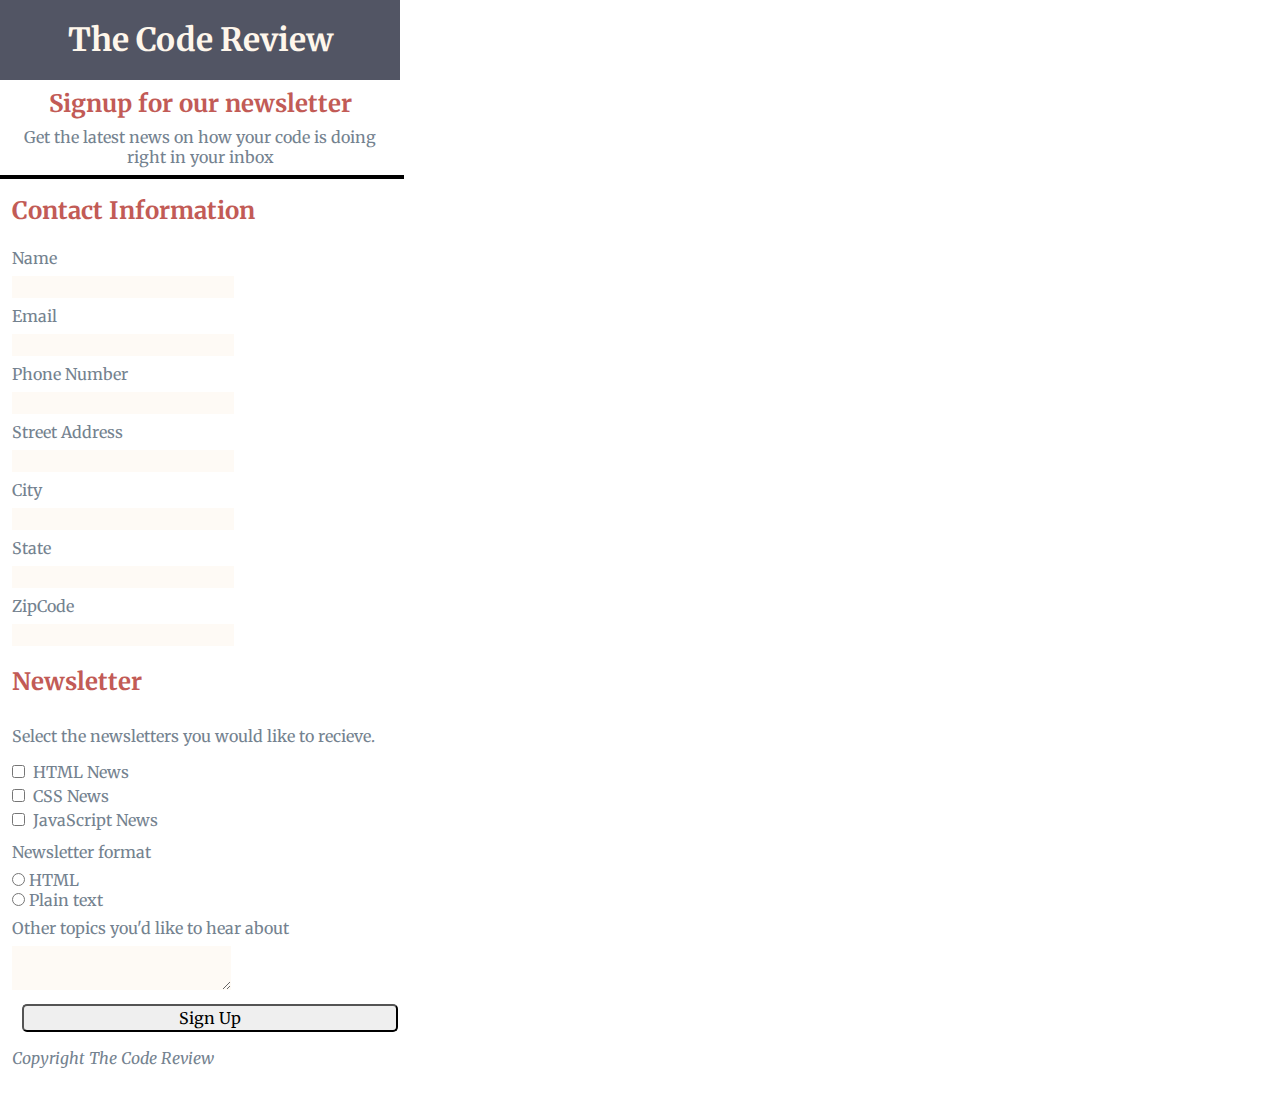
==== index.html @ 3e496ac3 "Changes to Style" ====
<!DOCTYPE html>
<html>
<title>Online Registration Form</title>
<link rel="stylesheet" type="text/css" href="stylesheets/normalize.css">
<link rel="stylesheet" type="text/css" href="stylesheets/style.css">
<meta name=viewport content="width=device-width, initial-scale=1">
<body>
<form action="index.html" method="post">
	<header>
	<h1>The Code Review</h1>
	<h2>Signup for our newsletter</h2>
	<p>Get the latest news on how your code is doing right in your inbox</p> <!--center align these two elements-->
	</header>
	<hr>
	
	<fieldset>
		<legend><h2>Contact Information</h2></legend>
		<label for="name">Name</label>
		<input type="text" id="name" name="user_name">
			
		<label for="mail">Email</label>
		<input type="email" id="mail" name="user_email">
			
		<label for="number">Phone Number</label>
		<input type="tel" id="number" name="user_number">

		<label for="street">Street Address</label>
		<input type="text" id="street" name="user_street">

		<label for="city">City</label>
		<input type="text" id="city" name="user_city">

		<label for="state">State</label>
		<input type="text" id="state" name="user_state">

		<label for="zipcode">ZipCode</label>
		<input type="tel" id="zipcode" name="user_zip">
	</fieldset>

	<fieldset>
		<legend><h2>Newsletter</h2></legend>
		<p>Select the newsletters you would like to recieve.</p>

		<input type="checkbox" id="html" value="html_news" name="user_news">
		<label class="light" for="html">HTML News</label>
		<br>
		<input type="checkbox" id="css" value="css_news" name="user_news">
		<label class="light" for="css">CSS News</label>
		<br>
		<input type="checkbox" id="js" value="js_news" name="user_news">
		<label class="light" for="js">JavaScript News</label>
		<br>

		<label for="newsformat">Newsletter format</label>
		<input type="radio" id="html_f" value="html_format" name="user_format">
		<label class="light" for="html_f">HTML</label>
		<br>
		<input type="radio" id="plain" value="plain_text" name="user_format">
		<label class="light" for="plain">Plain text</label>
		<br>

		<label for="topics">Other topics you'd like to hear about</label>
		<textarea id="topcs" name="user_topcs"></textarea>

		<button type="submit">Sign Up</button>

		<p><i>Copyright The Code Review</i></p>
	</fieldset>

</form>
</body>
</html>
---- stylesheets/style.css ----
@import url(https://fonts.googleapis.com/css?family=Merriweather);

body {
	background-color: white; 
	font-family: 'Merriweather', serif;
	width: 400px;
	max-width: 100%
	margin: 0 auto;
}

h1 {
	margin: 0;
	color: #FEF6EB;
	text-align:center;
}

h2 {
	margin: 8px 0;
}

header h1 {
	background-color: #525564;
	padding: 20px;
	color: #FEF6EB;
}

header h2,
header p{
	text-align: center;
}

header p {
	padding: 0 10px;
	margin: 8px 0;
}

hr {
	border: solid 2px black;
	/*padding-left:15px;
	padding-right: 15px;*/
	width: 100%;
}

legend, h2 {
	color: #c25b56;
	text-align: 
}

p,
label {
	color: #74828f;
}

fieldset {
	border: none;
}


label {
  display: block;
  margin: 8px 0;
}

label.light {
	display: inline;
}

button{
	display: block;
	margin: 10px;
	width: 100%;
	height: auto;
	border-radius: 5px;
	padding: 2px;
}
input,
textarea {
	border: none;
	background-color: rgba(254,246,235, .50);
	height: auto;
}

input[type="checkbox"] {
	margin: 0 4px 8px 0;
}

@media only screen and (min-width: 760px) {

}
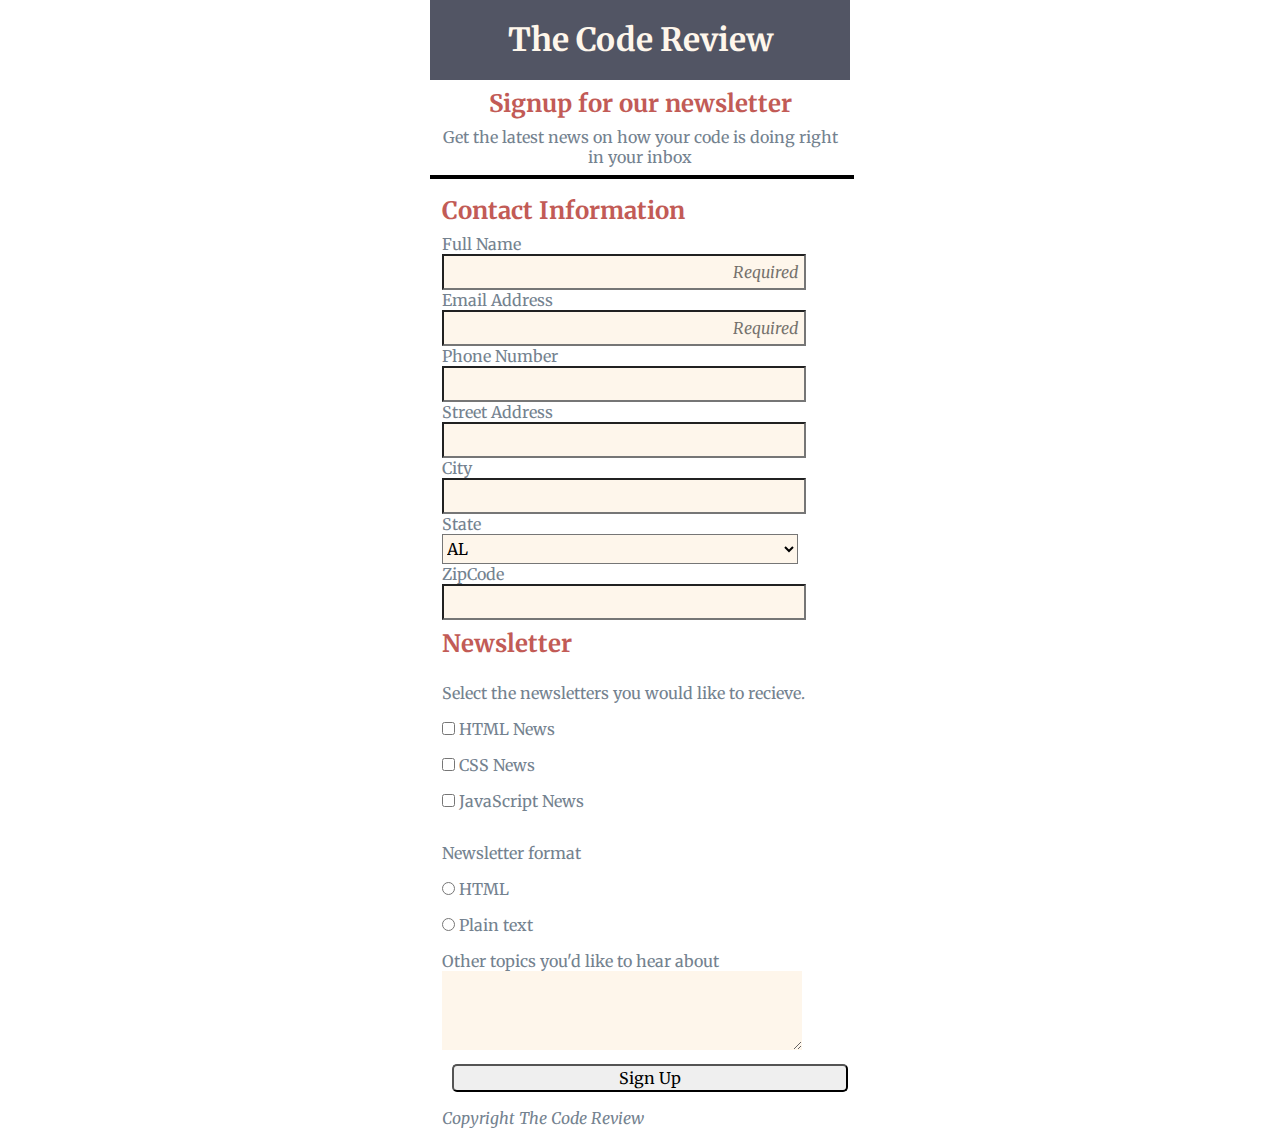
==== commit 4bdfd367: "Made Changes to styling" ====
--- a/index.html
+++ b/index.html
@@ -15,11 +15,11 @@
 	
 	<fieldset>
 		<legend><h2>Contact Information</h2></legend>
-		<label for="name">Name</label>
-		<input type="text" id="name" name="user_name">
+		<label for="name">Full Name</label>
+		<input type="text" id="name" name="user_name" placeholder="Required">
 			
-		<label for="mail">Email</label>
-		<input type="email" id="mail" name="user_email">
+		<label for="mail">Email Address</label>
+		<input type="email" id="mail" name="user_email" placeholder="Required">
 			
 		<label for="number">Phone Number</label>
 		<input type="tel" id="number" name="user_number">
@@ -31,7 +31,58 @@
 		<input type="text" id="city" name="user_city">
 
 		<label for="state">State</label>
-		<input type="text" id="state" name="user_state">
+		 	<select name="user_state" id="state" placeholder="Choose State">   
+                <option value="Alabama">AL</option>
+                <option value="Alaska">AK</option>
+                <option value="Arizona">AZ</option>
+                <option value="Arkansas">AR</option>
+                <option value="California">CA</option>
+                <option value="Colorado">CO</option>
+                <option value="Connecticut">CT</option>
+                <option value="Delaware">DE</option>
+                <option value="Florida">FL</option>
+                <option value="Georgia">GA</option>
+                <option value="Hawaii">HI</option>
+                <option value="Idaho">ID</option>
+                <option value="Illinois">IL</option>
+                <option value="Indiana">IN</option>
+                <option value="Iowa">IA</option>
+                <option value="Kansas">KS</option>
+                <option value="Kentucky">KY</option>
+                <option value="Louisiana">LA</option>
+                <option value="Maine">ME</option>
+                <option value="Maryland">MD</option>
+                <option value="Massachusetts">MA</option>
+                <option value="Michigan">MI</option>
+                <option value="Minnesota">MN</option>
+                <option value="Mississippi">MS</option>
+                <option value="Missouri">MO</option>
+                <option value="Montana">MT</option>
+                <option value="Nebraska">NE</option>
+                <option value="Nevada">NV</option>
+                <option value="New Hampshire">NH</option>
+                <option value="New Jersey">NJ</option>
+                <option value="New Mexico">NM</option>
+                <option value="New York">NY</option>
+                <option value="North Carolina">NC</option>
+                <option value="North Dakota">ND</option>
+                <option value="Ohio">OH</option>
+                <option value="Oklahoma">OK</option>
+                <option value="Oregon">OR</option>
+                <option value="Pennsylvania">PA</option>
+                <option value="Rhode Island">RI</option>
+                <option value="South Carolina">SC</option>
+                <option value="South Dakota">SD</option>
+                <option value="Tennessee">TN</option>
+                <option value="Texas">TX</option>
+                <option value="Utah">UT</option>
+                <option value="Vermont">VT</option>
+                <option value="Virginina">VA</option>
+                <option value="Washington">WA</option>
+                <option value="West Virginia">WV</option>
+                <option value="Wisconsin">WI</option>
+                <option value="Wyoming">WY</option>
+         </select>
 
 		<label for="zipcode">ZipCode</label>
 		<input type="tel" id="zipcode" name="user_zip">
@@ -51,7 +102,8 @@
 		<label class="light" for="js">JavaScript News</label>
 		<br>
 
-		<label for="newsformat">Newsletter format</label>
+		<p>Newsletter format</p>
+
 		<input type="radio" id="html_f" value="html_format" name="user_format">
 		<label class="light" for="html_f">HTML</label>
 		<br>
@@ -64,7 +116,7 @@
 
 		<button type="submit">Sign Up</button>
 
-		<p><i>Copyright The Code Review</i></p>
+		<p class="copyright"><i>Copyright The Code Review</i></p>
 	</fieldset>
 
 </form>
--- a/stylesheets/style.css
+++ b/stylesheets/style.css
@@ -3,8 +3,9 @@
 body {
 	background-color: white; 
 	font-family: 'Merriweather', serif;
-	width: 400px;
-	max-width: 100%
+	width: 420px;
+	max-width: 100%;
+    overflow-x: hidden;
 	margin: 0 auto;
 }
 
@@ -16,6 +17,8 @@
 
 h2 {
 	margin: 8px 0;
+	color: #c25b56;
+	text-align: 
 }
 
 header h1 {
@@ -41,10 +44,6 @@
 	width: 100%;
 }
 
-legend, h2 {
-	color: #c25b56;
-	text-align: 
-}
 
 p,
 label {
@@ -53,16 +52,23 @@
 
 fieldset {
 	border: none;
+	padding: 0 10px;
 }
 
+input::-webkit-input-placeholder {
+    direction: rtl;
+    text-align: right;
+    font-style: italic;
+    padding-right: 4px;
+}
 
 label {
   display: block;
-  margin: 8px 0;
 }
 
 label.light {
 	display: inline;
+	margin-bottom: 50px;
 }
 
 button{
@@ -73,20 +79,41 @@
 	border-radius: 5px;
 	padding: 2px;
 }
-input,
+
 textarea {
 	border: none;
-	background-color: rgba(254,246,235, .50);
-	height: auto;
+	height: 75px;
 }
 
-input[type="checkbox"] {
-	margin: 0 4px 8px 0;
+input[type="text"],
+input[type="email"],
+input[type="tel"],
+select,
+textarea {
+	width: 90%;
+	margin: 0 auto;
+	background-color: rgb(254,246,235);
 }
 
-@media only screen and (min-width: 760px) {
+input[type="text"],
+input[type="email"],
+input[type="tel"],
+select {
+	height: 30px;
+}
+
+input[type="checkbox"],
+input[type="radio"] {
+	margin-bottom: 20px;
+}
+
+button {
 
 }
+
+/*@media only screen and (min-width: 760px) {
+
+}*/
 
 
 
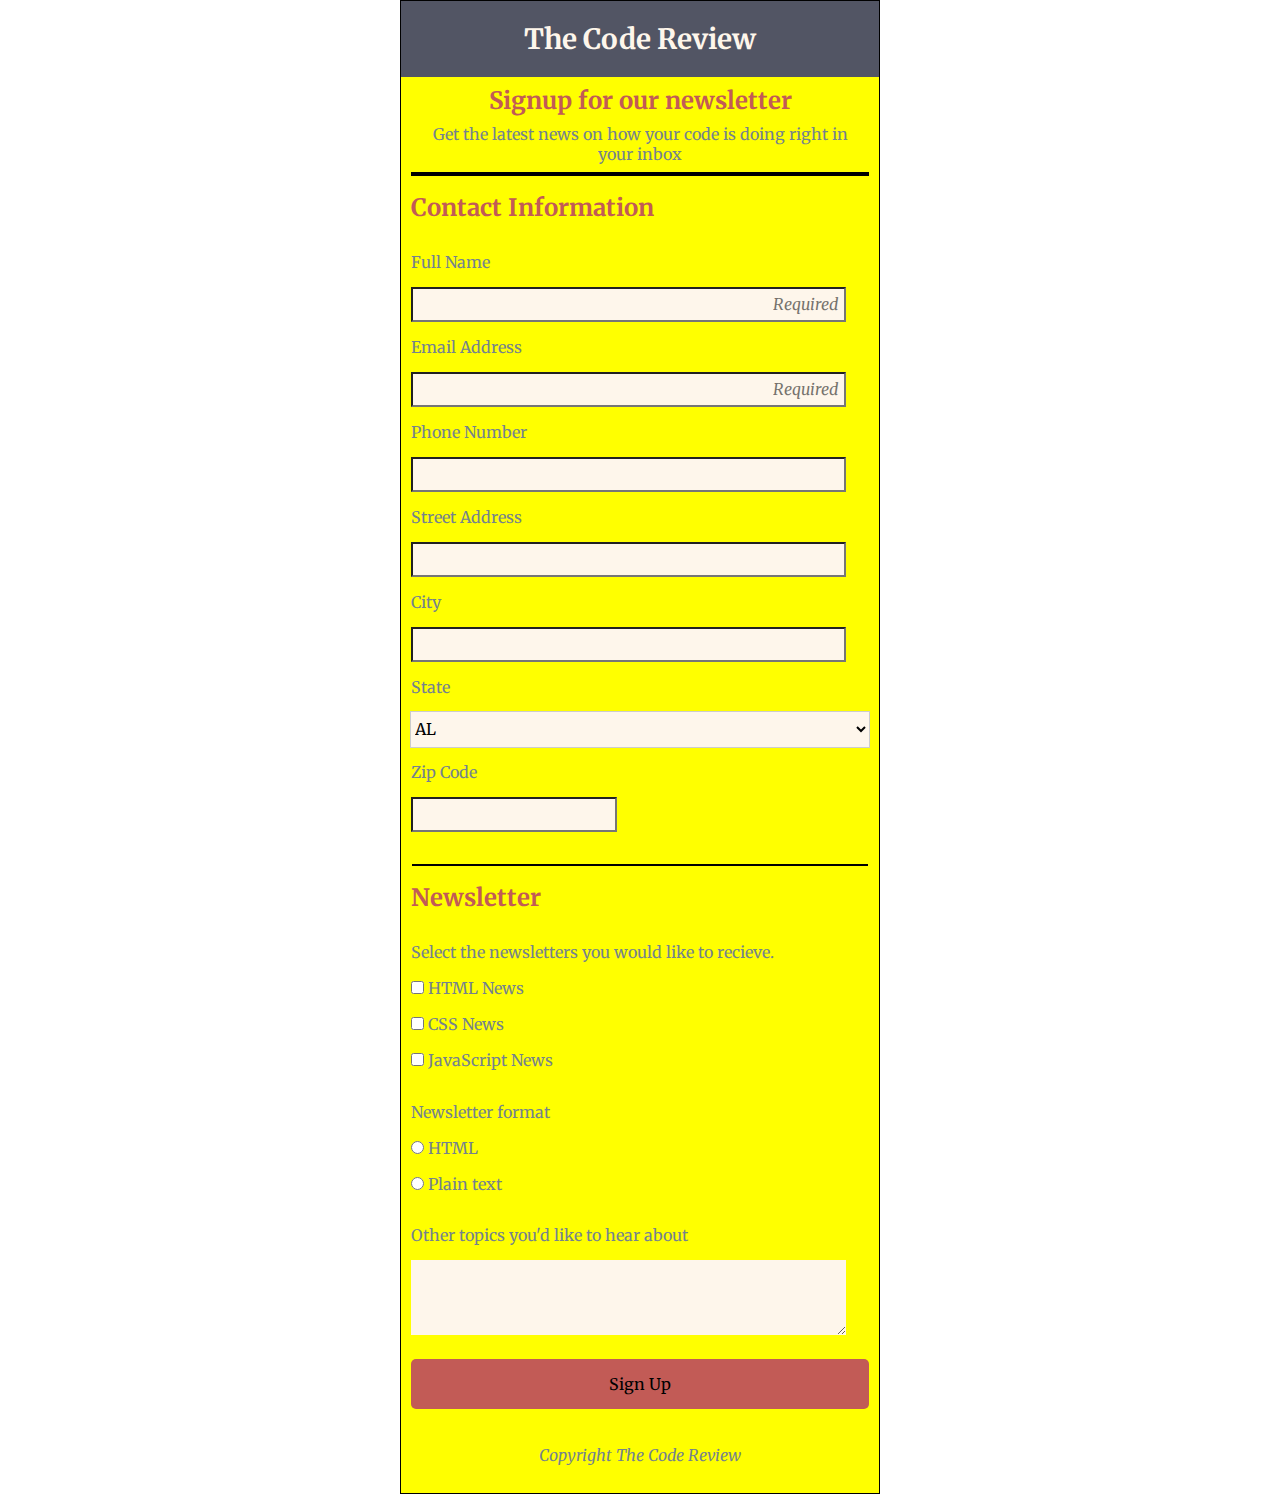
==== commit 7431380d: "Added and Deleted" ====
--- a/index.html
+++ b/index.html
@@ -15,7 +15,7 @@
 	
 	<fieldset>
 		<legend><h2>Contact Information</h2></legend>
-		<label for="name">Full Name</label>
+		<label for="name" class="clearfix">Full Name</label>
 		<input type="text" id="name" name="user_name" placeholder="Required">
 			
 		<label for="mail">Email Address</label>
@@ -31,6 +31,7 @@
 		<input type="text" id="city" name="user_city">
 
 		<label for="state">State</label>
+		
 		 	<select name="user_state" id="state" placeholder="Choose State">   
                 <option value="Alabama">AL</option>
                 <option value="Alaska">AK</option>
@@ -84,9 +85,11 @@
                 <option value="Wyoming">WY</option>
          </select>
 
-		<label for="zipcode">ZipCode</label>
+		<label for="zipcode">Zip Code</label>
 		<input type="tel" id="zipcode" name="user_zip">
 	</fieldset>
+
+	<hr class="newhr">
 
 	<fieldset>
 		<legend><h2>Newsletter</h2></legend>
--- a/stylesheets/style.css
+++ b/stylesheets/style.css
@@ -1,24 +1,38 @@
 @import url(https://fonts.googleapis.com/css?family=Merriweather);
+
+* {
+	box-sizing: border-box;
+}
 
 body {
 	background-color: white; 
 	font-family: 'Merriweather', serif;
-	width: 420px;
+	width: 480px;
 	max-width: 100%;
-    overflow-x: hidden;
 	margin: 0 auto;
+	border: solid 1px black;
+}
+
+form {
+	background-color: yellow;
+	width: 100%;
 }
 
 h1 {
 	margin: 0;
 	color: #FEF6EB;
 	text-align:center;
+	font-size: 1.75em;
 }
 
 h2 {
 	margin: 8px 0;
 	color: #c25b56;
 	text-align: 
+}
+
+header {
+	width: 100%;
 }
 
 header h1 {
@@ -33,17 +47,23 @@
 }
 
 header p {
-	padding: 0 10px;
+	padding: 0 15px;
 	margin: 8px 0;
 }
 
-hr {
-	border: solid 2px black;
-	/*padding-left:15px;
-	padding-right: 15px;*/
-	width: 100%;
+p {
+	font-size: 1em;
 }
 
+hr{
+	border: solid 2px black;
+	width: 95%;
+}
+
+.newhr {
+	border: solid 1px black;
+	margin-top: 20px;
+}
 
 p,
 label {
@@ -52,7 +72,18 @@
 
 fieldset {
 	border: none;
-	padding: 0 10px;
+	margin: 0 auto;
+/*	padding: 5px;
+*/}
+
+label {
+  display: block;
+  margin: 15px 0;
+}
+
+label.light {
+	display: inline;
+	margin-bottom: 50px;
 }
 
 input::-webkit-input-placeholder {
@@ -60,24 +91,6 @@
     text-align: right;
     font-style: italic;
     padding-right: 4px;
-}
-
-label {
-  display: block;
-}
-
-label.light {
-	display: inline;
-	margin-bottom: 50px;
-}
-
-button{
-	display: block;
-	margin: 10px;
-	width: 100%;
-	height: auto;
-	border-radius: 5px;
-	padding: 2px;
 }
 
 textarea {
@@ -90,7 +103,7 @@
 input[type="tel"],
 select,
 textarea {
-	width: 90%;
+	width: 95%;
 	margin: 0 auto;
 	background-color: rgb(254,246,235);
 }
@@ -98,8 +111,20 @@
 input[type="text"],
 input[type="email"],
 input[type="tel"],
-select {
-	height: 30px;
+select[id="state"] {
+	height: 35px;
+}
+
+input[id="zipcode"]{
+	width: 45%;
+}
+
+select[id="state"]{
+	width: 100%;
+   	margin: 20 0;
+   	border: 0;
+    outline: 1px solid #CCC;
+    padding: 0;
 }
 
 input[type="checkbox"],
@@ -108,12 +133,37 @@
 }
 
 button {
-
+	margin: 20px 0;
+	width: 100%;
+	height: 50px;
+	padding: 0;
+	background-color: #c25b56;
+	border-radius: 5px;
+	border: none;
+	text-align: center;
 }
 
-/*@media only screen and (min-width: 760px) {
+.copyright {
+	text-align: center;
+	font-size: 1em;
+}
 
-}*/
+
+
+@media (min-width: 760px) {
+
+	body {
+		max-width: 100%;
+	}
+
+	input[type="text"],
+	input[type="email"],
+	input[type="tel"],
+	select[id="state"] {
+		flex-direction: row;
+		justify-content: space-between;
+	}
+}
 
 
 
@@ -146,4 +196,3 @@
 
 
 
-
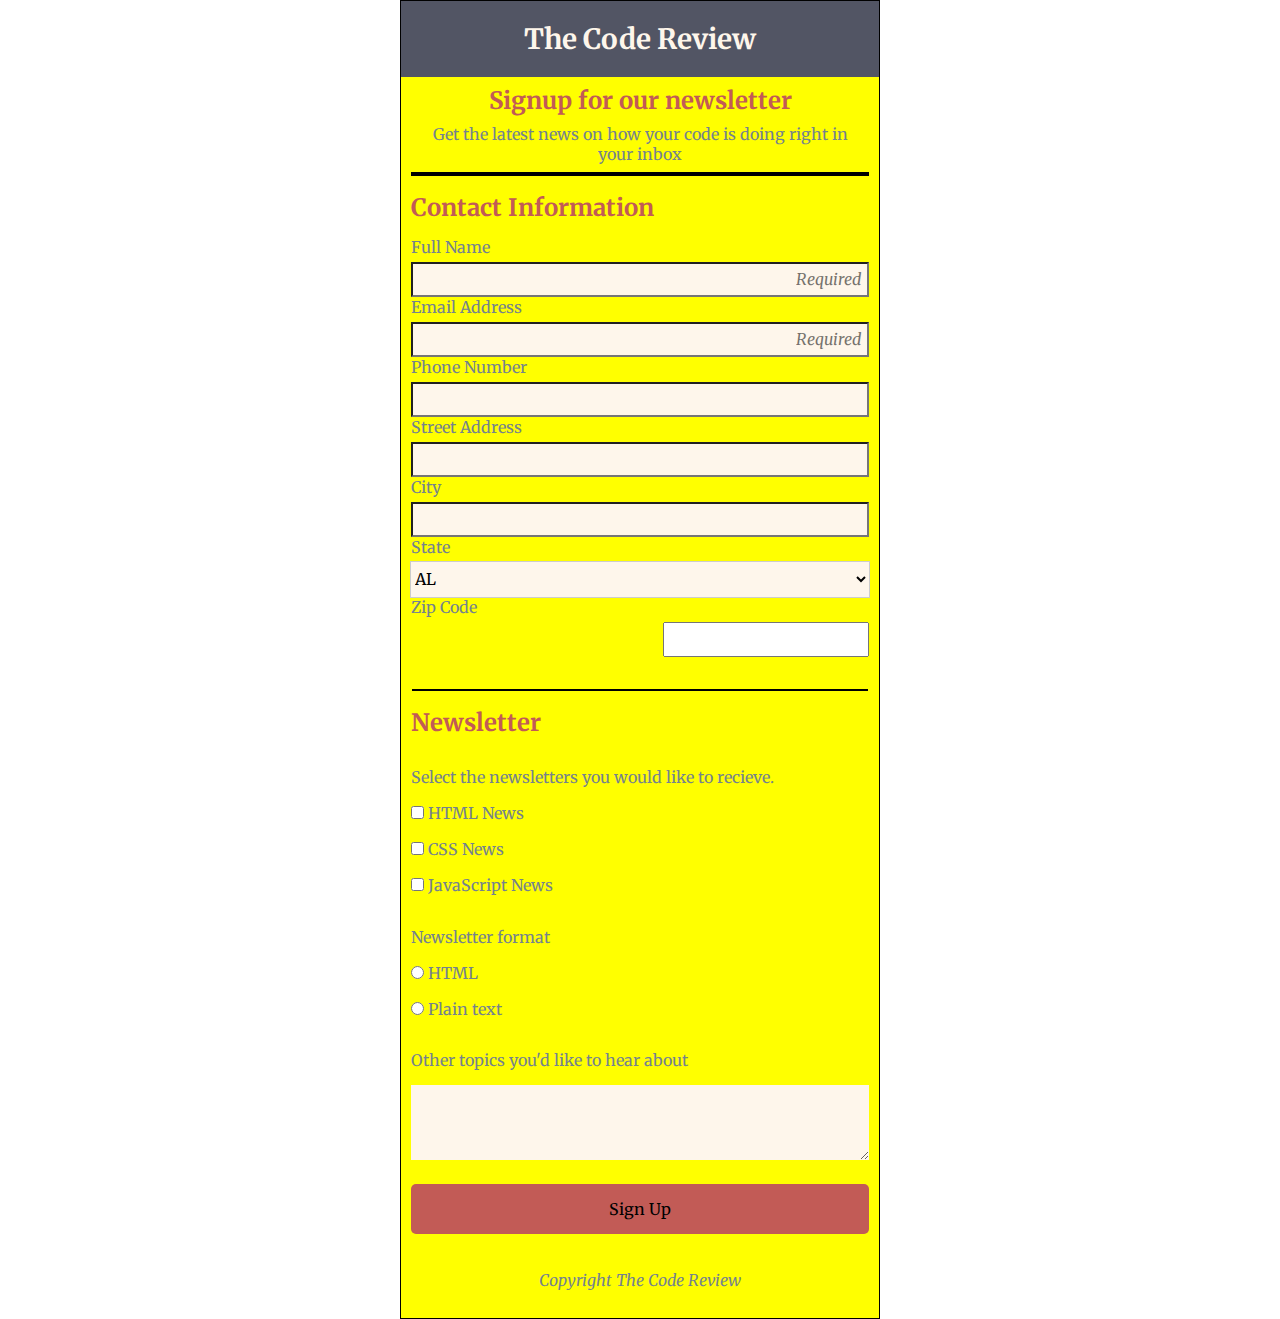
==== commit f5e10ae9: "Floated Items" ====
--- a/index.html
+++ b/index.html
@@ -15,22 +15,33 @@
 	
 	<fieldset>
 		<legend><h2>Contact Information</h2></legend>
-		<label for="name" class="clearfix">Full Name</label>
-		<input type="text" id="name" name="user_name" placeholder="Required">
-			
-		<label for="mail">Email Address</label>
-		<input type="email" id="mail" name="user_email" placeholder="Required">
-			
-		<label for="number">Phone Number</label>
-		<input type="tel" id="number" name="user_number">
+		<span>
+			<label for="name" class="info">Full Name</label>
+			<input type="text" id="name" name="user_name" placeholder="Required">
+		</span>
 
-		<label for="street">Street Address</label>
-		<input type="text" id="street" name="user_street">
+		<span>	
+			<label for="mail" class="info">Email Address</label>
+			<input type="email" id="mail" name="user_email" placeholder="Required">
+		</span>
 
-		<label for="city">City</label>
-		<input type="text" id="city" name="user_city">
+		<span>	
+			<label for="number" class="info">Phone Number</label>
+			<input type="tel" id="number" name="user_number">
+		</span>
 
-		<label for="state">State</label>
+		<span>
+			<label for="street" class="info">Street Address</label>
+			<input type="text" id="street" name="user_street">
+		</span>
+
+		<span>
+			<label for="city" class="info">City</label>
+			<input type="text" id="city" name="user_city">
+		</span>
+
+		<span>
+			<label for="state" class="info">State</label>
 		
 		 	<select name="user_state" id="state" placeholder="Choose State">   
                 <option value="Alabama">AL</option>
@@ -83,10 +94,14 @@
                 <option value="West Virginia">WV</option>
                 <option value="Wisconsin">WI</option>
                 <option value="Wyoming">WY</option>
-         </select>
+         	</select>
+         </span>
 
-		<label for="zipcode">Zip Code</label>
-		<input type="tel" id="zipcode" name="user_zip">
+        <span>
+			<label for="zipcode" class="info">Zip Code</label>
+			<input type="numeric" id="zipcode" name="user_zip">
+		</span>
+
 	</fieldset>
 
 	<hr class="newhr">
--- a/stylesheets/style.css
+++ b/stylesheets/style.css
@@ -103,7 +103,7 @@
 input[type="tel"],
 select,
 textarea {
-	width: 95%;
+	width: 100%;
 	margin: 0 auto;
 	background-color: rgb(254,246,235);
 }
@@ -111,6 +111,7 @@
 input[type="text"],
 input[type="email"],
 input[type="tel"],
+input[type="numeric"],
 select[id="state"] {
 	height: 35px;
 }
@@ -156,12 +157,21 @@
 		max-width: 100%;
 	}
 
+	label.info {
+		float: left;
+		margin: 0;
+		font-size: 1em;
+	}
+
 	input[type="text"],
 	input[type="email"],
 	input[type="tel"],
-	select[id="state"] {
-		flex-direction: row;
-		justify-content: space-between;
+	input[type="numeric"],
+	select[id="state"]
+	 {
+	 	margin-top: 5px;
+		float: right;
+		clear: both;
 	}
 }
 
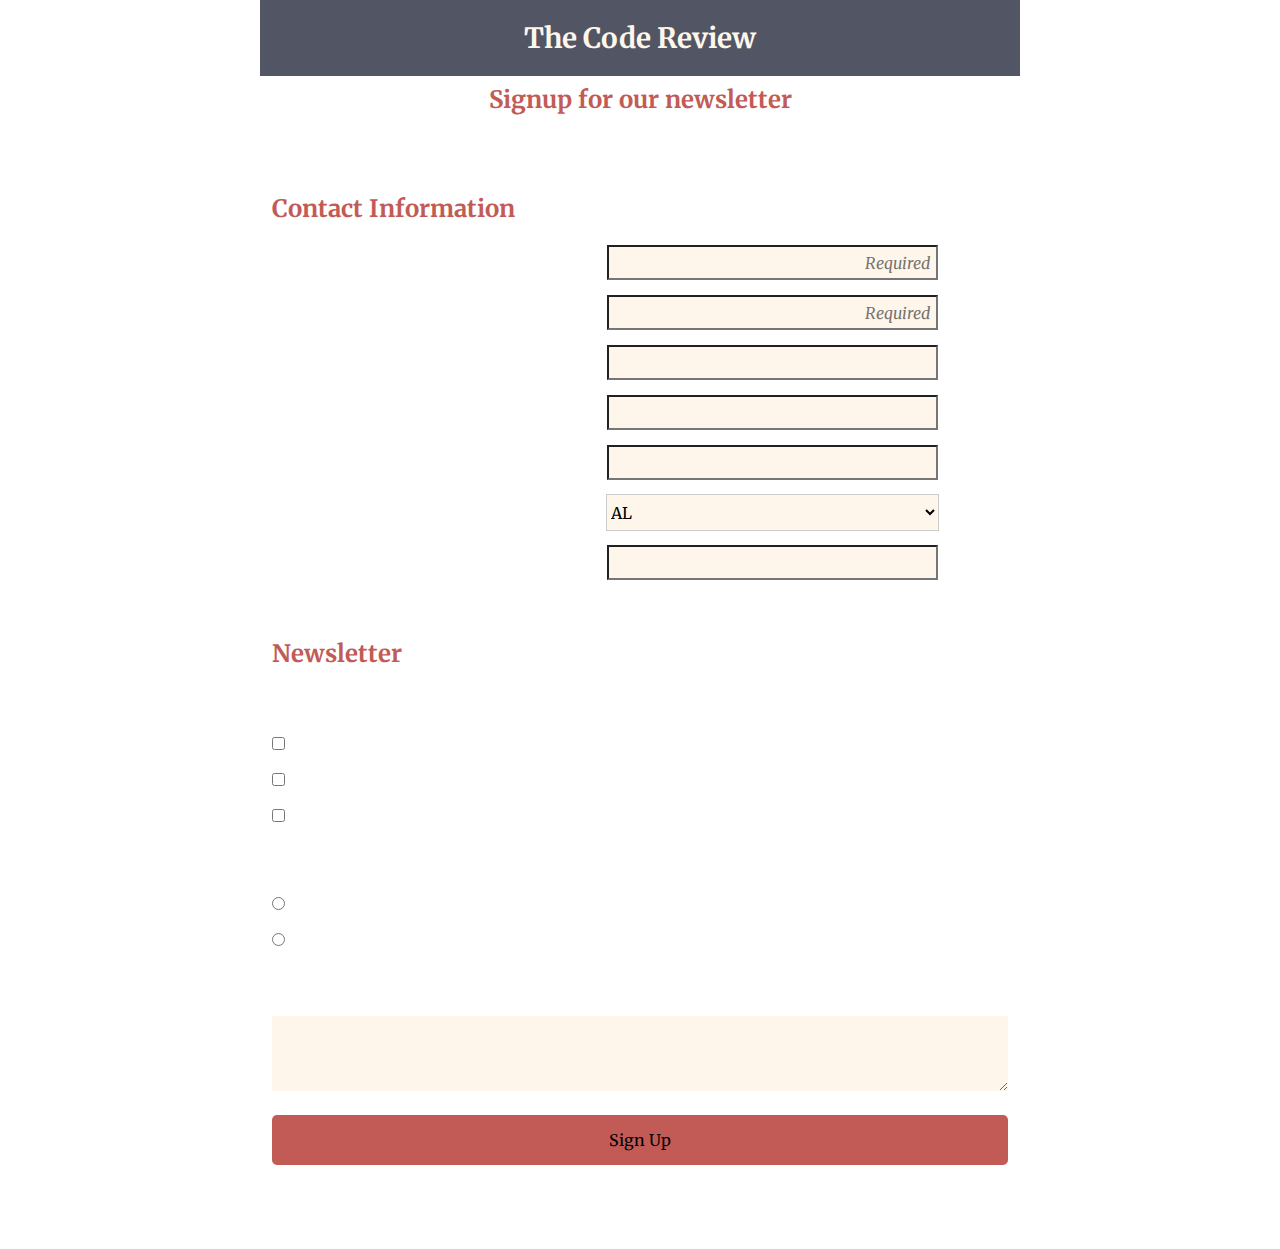
==== commit 067b8d34: "Added a Background & fixed styling" ====
--- a/index.html
+++ b/index.html
@@ -12,6 +12,7 @@
 	<p>Get the latest news on how your code is doing right in your inbox</p> <!--center align these two elements-->
 	</header>
 	<hr>
+	<hr class="newhr">
 	
 	<fieldset>
 		<legend><h2>Contact Information</h2></legend>
@@ -106,6 +107,7 @@
 
 	<hr class="newhr">
 
+
 	<fieldset>
 		<legend><h2>Newsletter</h2></legend>
 		<p>Select the newsletters you would like to recieve.</p>
@@ -134,7 +136,7 @@
 
 		<button type="submit">Sign Up</button>
 
-		<p class="copyright"><i>Copyright The Code Review</i></p>
+		<p class="copyright"><i>&copy; Copyright The Code Review</i></p>
 	</fieldset>
 
 </form>
--- a/stylesheets/style.css
+++ b/stylesheets/style.css
@@ -5,16 +5,15 @@
 }
 
 body {
-	background-color: white; 
+/*	background-color: rgba(0,0,0, .10); 
+*/	background-image: url('http://img0.mxstatic.com/wallpapers/bd2435ecbb595d947f17f3c0d809d17e_large.jpeg');
 	font-family: 'Merriweather', serif;
 	width: 480px;
 	max-width: 100%;
 	margin: 0 auto;
-	border: solid 1px black;
 }
 
 form {
-	background-color: yellow;
 	width: 100%;
 }
 
@@ -56,25 +55,22 @@
 }
 
 hr{
-	border: solid 2px black;
+	border: solid 2px white;
 	width: 95%;
 }
 
 .newhr {
-	border: solid 1px black;
+	border: solid 1px white;
 	margin-top: 20px;
 }
 
-p,
-label {
-	color: #74828f;
+p, label {
+	color: white;
 }
 
 fieldset {
 	border: none;
-	margin: 0 auto;
-/*	padding: 5px;
-*/}
+}
 
 label {
   display: block;
@@ -101,6 +97,7 @@
 input[type="text"],
 input[type="email"],
 input[type="tel"],
+input[type="numeric"],
 select,
 textarea {
 	width: 100%;
@@ -153,26 +150,20 @@
 
 @media (min-width: 760px) {
 
-	body {
-		max-width: 100%;
-	}
-
-	label.info {
-		float: left;
-		margin: 0;
-		font-size: 1em;
+	body{
+		min-width: 760px;
 	}
 
 	input[type="text"],
 	input[type="email"],
 	input[type="tel"],
 	input[type="numeric"],
-	select[id="state"]
-	 {
-	 	margin-top: 5px;
-		float: right;
-		clear: both;
+	select[id="state"],
+	label.info{
+	 	width: 45%;
+	 	display: inline-block;
 	}
+	
 }
 
 
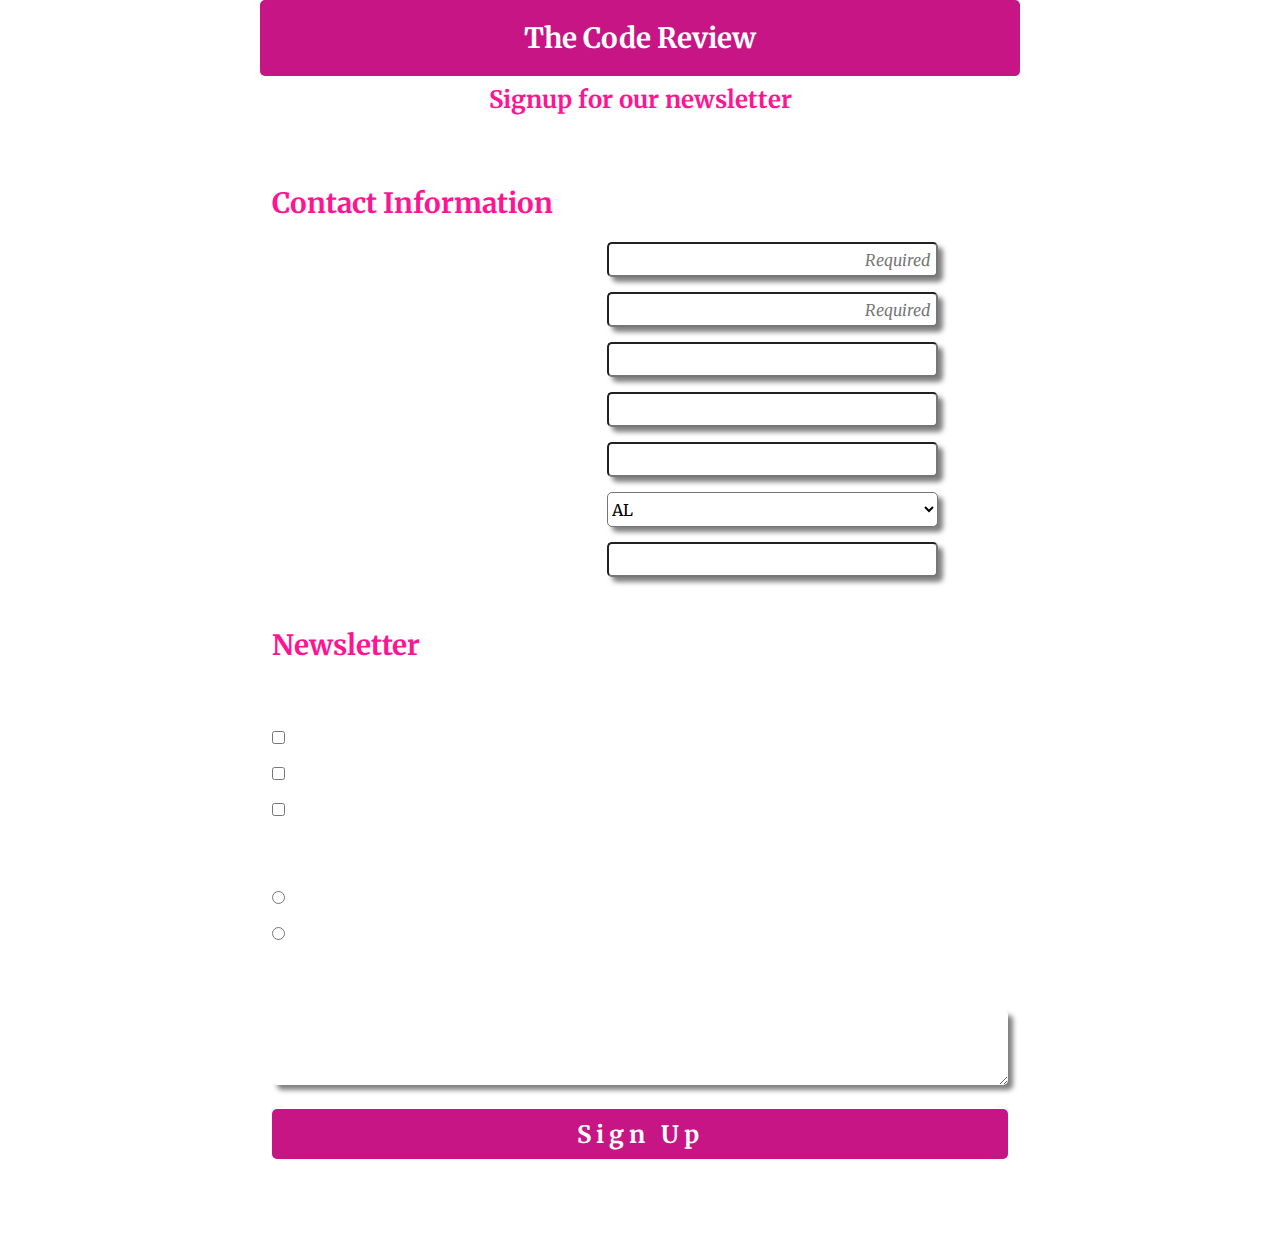
==== commit 52fc1060: "Checked Validator" ====
--- a/index.html
+++ b/index.html
@@ -1,9 +1,12 @@
 <!DOCTYPE html>
 <html>
+<head>
+<meta charset="UTF-8">
 <title>Online Registration Form</title>
 <link rel="stylesheet" type="text/css" href="stylesheets/normalize.css">
 <link rel="stylesheet" type="text/css" href="stylesheets/style.css">
 <meta name=viewport content="width=device-width, initial-scale=1">
+</head>
 <body>
 <form action="index.html" method="post">
 	<header>
@@ -15,7 +18,7 @@
 	<hr class="newhr">
 	
 	<fieldset>
-		<legend><h2>Contact Information</h2></legend>
+		<legend>Contact Information</legend>
 		<span>
 			<label for="name" class="info">Full Name</label>
 			<input type="text" id="name" name="user_name" placeholder="Required">
@@ -44,7 +47,7 @@
 		<span>
 			<label for="state" class="info">State</label>
 		
-		 	<select name="user_state" id="state" placeholder="Choose State">   
+		 	<select name="user_state" id="state">   
                 <option value="Alabama">AL</option>
                 <option value="Alaska">AK</option>
                 <option value="Arizona">AZ</option>
@@ -100,7 +103,7 @@
 
         <span>
 			<label for="zipcode" class="info">Zip Code</label>
-			<input type="numeric" id="zipcode" name="user_zip">
+			<input type="number" id="zipcode" name="user_zip">
 		</span>
 
 	</fieldset>
@@ -109,7 +112,7 @@
 
 
 	<fieldset>
-		<legend><h2>Newsletter</h2></legend>
+		<legend>Newsletter</legend>
 		<p>Select the newsletters you would like to recieve.</p>
 
 		<input type="checkbox" id="html" value="html_news" name="user_news">
@@ -132,7 +135,7 @@
 		<br>
 
 		<label for="topics">Other topics you'd like to hear about</label>
-		<textarea id="topcs" name="user_topcs"></textarea>
+		<textarea id="topics" name="user_topcs"></textarea>
 
 		<button type="submit">Sign Up</button>
 
--- a/stylesheets/style.css
+++ b/stylesheets/style.css
@@ -1,12 +1,11 @@
-@import url(https://fonts.googleapis.com/css?family=Merriweather);
+@import url('https://fonts.googleapis.com/css?family=Merriweather');
 
 * {
 	box-sizing: border-box;
 }
 
 body {
-/*	background-color: rgba(0,0,0, .10); 
-*/	background-image: url('http://img0.mxstatic.com/wallpapers/bd2435ecbb595d947f17f3c0d809d17e_large.jpeg');
+	background-image: url('http://img0.mxstatic.com/wallpapers/bd2435ecbb595d947f17f3c0d809d17e_large.jpeg');
 	font-family: 'Merriweather', serif;
 	width: 480px;
 	max-width: 100%;
@@ -24,10 +23,10 @@
 	font-size: 1.75em;
 }
 
+legend,
 h2 {
 	margin: 8px 0;
-	color: #c25b56;
-	text-align: 
+	color: #ff1493;  /*#ff369b*/ /*#ff1d8e;*/
 }
 
 header {
@@ -35,9 +34,10 @@
 }
 
 header h1 {
-	background-color: #525564;
+	background-color: #c71585; /*#820e57*/ /*#ff369b;*/   
 	padding: 20px;
-	color: #FEF6EB;
+	color: #ffffff; /*FEF6EB;*/
+	border-radius: 5px;
 }
 
 header h2,
@@ -70,6 +70,11 @@
 
 fieldset {
 	border: none;
+}
+
+legend {
+	font-size: 1.75em;
+	font-weight: bold;
 }
 
 label {
@@ -97,18 +102,20 @@
 input[type="text"],
 input[type="email"],
 input[type="tel"],
-input[type="numeric"],
+input[type="number"],
 select,
 textarea {
 	width: 100%;
 	margin: 0 auto;
-	background-color: rgb(254,246,235);
+	background-color: #fff; /*rgb(254,246,235)*/
+	border-radius: 5px;
+	box-shadow: 5px 5px 5px rgba(0, 0, 0, .5);
 }
 
 input[type="text"],
 input[type="email"],
 input[type="tel"],
-input[type="numeric"],
+input[type="number"],
 select[id="state"] {
 	height: 35px;
 }
@@ -119,10 +126,9 @@
 
 select[id="state"]{
 	width: 100%;
-   	margin: 20 0;
-   	border: 0;
-    outline: 1px solid #CCC;
-    padding: 0;
+   	margin: 0 auto;
+   	box-shadow: 5px 5px 5px rgba(0, 0, 0, .5);
+	padding: 0;
 }
 
 input[type="checkbox"],
@@ -135,10 +141,14 @@
 	width: 100%;
 	height: 50px;
 	padding: 0;
-	background-color: #c25b56;
+	background-color: #c71585; /*#CA48D9;*/
 	border-radius: 5px;
 	border: none;
 	text-align: center;
+	color: #fff;
+	font-weight: bold;
+	font-size: 1.5em;
+	letter-spacing: 5px;
 }
 
 .copyright {
@@ -157,7 +167,7 @@
 	input[type="text"],
 	input[type="email"],
 	input[type="tel"],
-	input[type="numeric"],
+	input[type="number"],
 	select[id="state"],
 	label.info{
 	 	width: 45%;
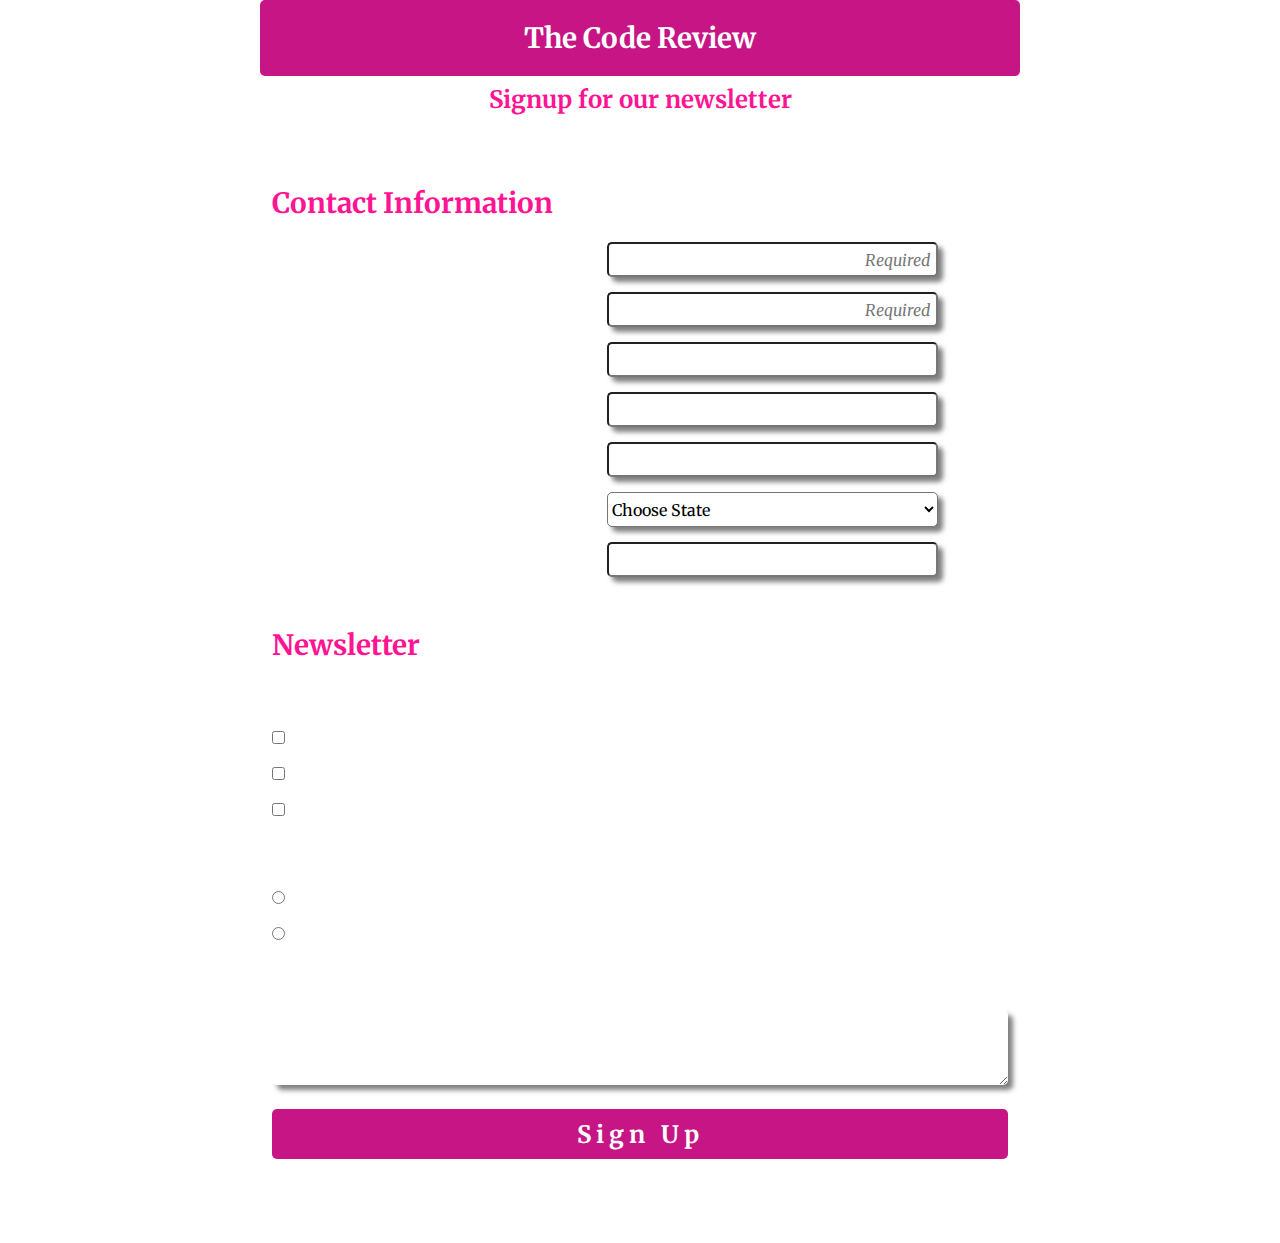
==== commit c3e2e48e: "Changed View Port" ====
--- a/index.html
+++ b/index.html
@@ -5,7 +5,7 @@
 <title>Online Registration Form</title>
 <link rel="stylesheet" type="text/css" href="stylesheets/normalize.css">
 <link rel="stylesheet" type="text/css" href="stylesheets/style.css">
-<meta name=viewport content="width=device-width, initial-scale=1">
+<meta name="viewport" content="width=device-width, initial-scale=1">
 </head>
 <body>
 <form action="index.html" method="post">
@@ -48,7 +48,8 @@
 			<label for="state" class="info">State</label>
 		
 		 	<select name="user_state" id="state">   
-                <option value="Alabama">AL</option>
+				<option value="" disabled selected hidden>Choose State</option>       
+				<option value="Alabama">AL</option>
                 <option value="Alaska">AK</option>
                 <option value="Arizona">AZ</option>
                 <option value="Arkansas">AR</option>
--- a/stylesheets/style.css
+++ b/stylesheets/style.css
@@ -134,6 +134,7 @@
 input[type="checkbox"],
 input[type="radio"] {
 	margin-bottom: 20px;
+	background-color: #fff;
 }
 
 button {
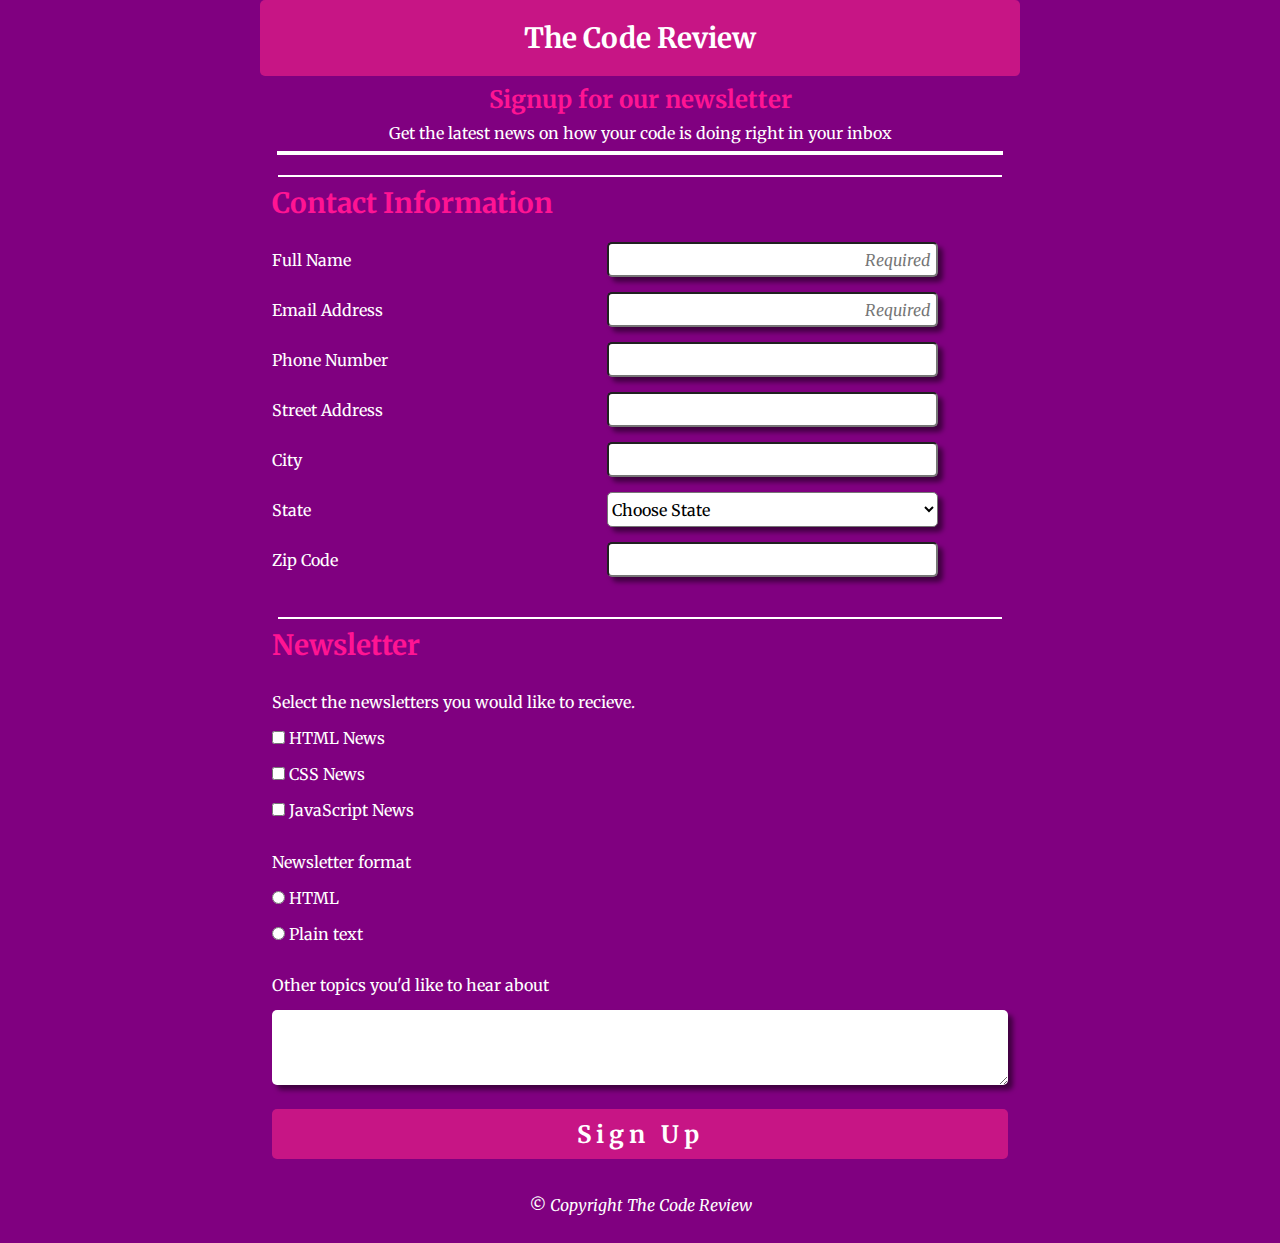
==== commit bcf2161d: "Added Imgs & Modify Color" ====
--- a/index.html
+++ b/index.html
@@ -8,7 +8,8 @@
 <meta name="viewport" content="width=device-width, initial-scale=1">
 </head>
 <body>
-<form action="index.html" method="post">
+
+	<form action="index.html" method="post">
 	<header>
 	<h1>The Code Review</h1>
 	<h2>Signup for our newsletter</h2>
--- a/stylesheets/style.css
+++ b/stylesheets/style.css
@@ -5,7 +5,9 @@
 }
 
 body {
-	background-image: url('http://img0.mxstatic.com/wallpapers/bd2435ecbb595d947f17f3c0d809d17e_large.jpeg');
+	background-color: purple;
+	background-repeat: no-repeat;
+	background-size: cover;
 	font-family: 'Merriweather', serif;
 	width: 480px;
 	max-width: 100%;
